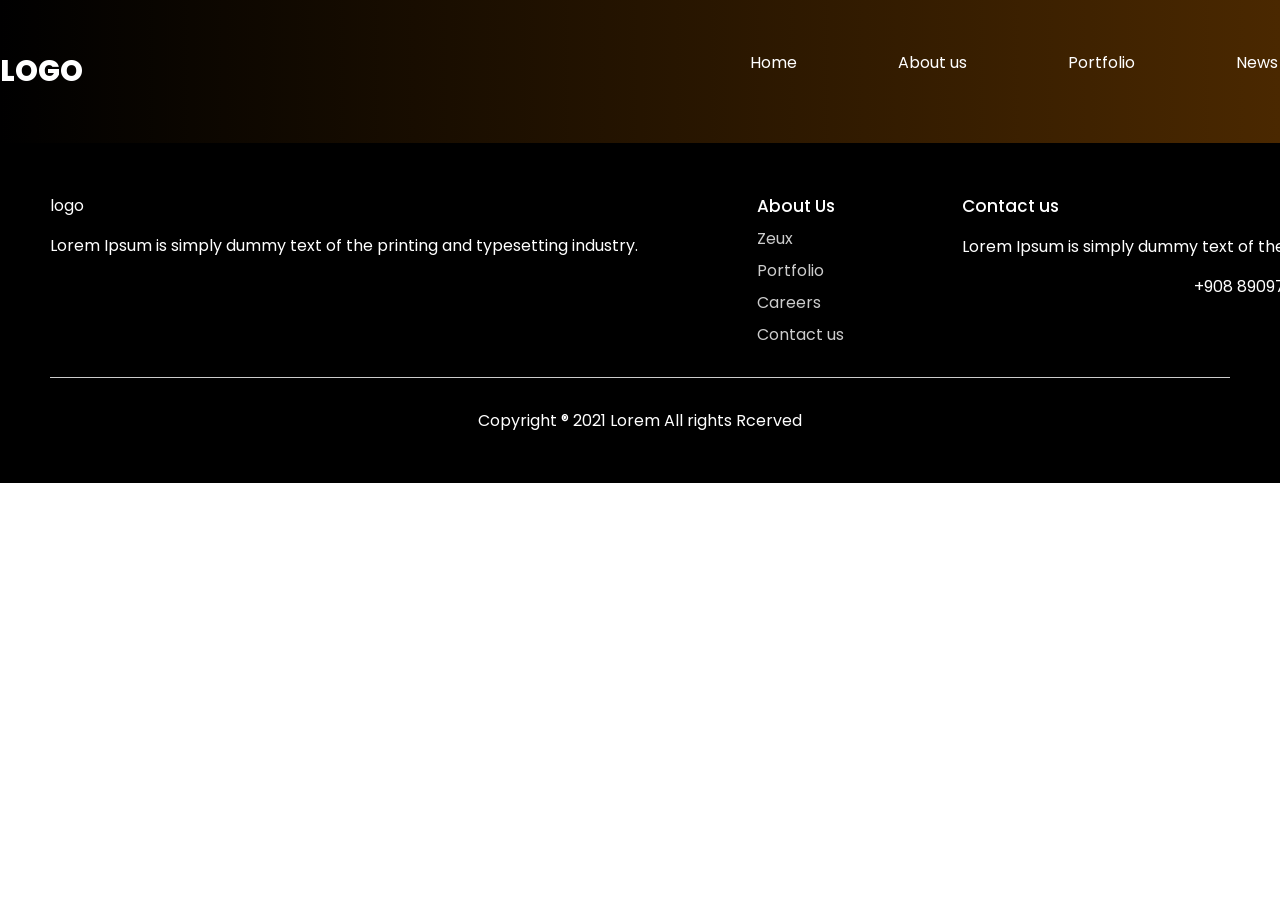
==== about.html @ 03922698 "Start a page about" ====
<!DOCTYPE html>
<html lang="en">
<head>
  <meta charset="UTF-8">
  <meta name="viewport" content="width=device-width, initial-scale=1.0">
  <title>Geme vebsite</title>
  <link rel="stylesheet" href = "main.css">
</head>
<body>
  <div class="wraper">
    <header class="container"> 
      <span class="logo">logo</span>
      <nav>
        <ul>
          <li><a href="/">Home</a></li>
          <li><a href="about.html" class="active">About us</a></li>
          <li><a href="#">Portfolio</a></li>
          <li><a href="#">News</a></li>
          <li class="button"><a href="#">Contact us</a></li>
        </ul>
      </nav>
    </header>
  <footer>
    <div class="blocks container">
      <div>
        <span class ="logo">logo</span>
        <p>Lorem Ipsum is simply dummy text of the printing and typesetting industry. </p>
      </div>
      <div>
        <h4>About Us</h4>
        <ul>
          <li>Zeux</li>
          <li>Portfolio</li>
          <li>Careers</li>
          <li>Contact us</li>
        </ul>
      </div>
      <div>
        <h4>Contact us </h4>
        <p>Lorem Ipsum is simply dummy text of the printing and typesetting industry. </p>
        <p>+908 89097 890</p>
      </div>
    </div>
    <hr>
    <p>Copyright ® 2021 Lorem All rights Rcerved</p>
  </footer>
</body>
</html>
---- main.css ----
@import url('https://fonts.googleapis.com/css2?family=Oi&family=Poppins:wght@400;500;600;700;800&display=swap');

* {
  margin: 0;
  padding: 0;
}
body {
  font-family: "Poppins", sans-serif;
  font-weight: 400;
  color: #fff;
  font-size: 16px;
}
a {
  text-decoration: none;
}
img {
  max-width: 100%;
}
.wraper {
  background: linear-gradient(90deg,rgba(0, 0, 0, 1) 0%, rgba(74, 40, 0, 1) 100%);
  width : 100%;
}
.container {
  width: 1500px;
  margin: auto;
}
header {
  padding : 50px 0;
}
header .logo {
  text-transform: uppercase;
  font-size: 29px;
  font-weight: 800;

}
header nav {
  float: right;
  width: 50%;

}
header nav ul {
  list-style: none;
  display: flex;
  justify-content: space-between;
  z-index: 2;
  position: relative;
}

header nav ul li {
  display: inline-block; 
}
header nav ul li a {
  color: #fff;
}
header nav ul li:not(.active):not(.button) a:hover {
  border-bottom: 5px solid #DC7000;
}
header nav ul li.button a, .email .block button {
  background: #FA9021;
  padding: 9px 17px;
  border-radius: 5px;
  transition: all 500ms ease;
}
header nav ul li.button a:hover, .email .block button:hover {
  background: #ab5800;
}
header nav ul li.active::after {
  content: "";
  display: block;
  width: 40px;
  height: 5px;
  background: #DC7000;
  border-radius: 10px;
  position: relative;
  top: 10px;
  left: -15px;
}
.hero {
  padding-bottom: 100px;
  position: relative;
}
.hero--info {
  width: 530px;
  padding-top: 70px;
}
.hero--info h2 {
  color: #E87D0E;
  font-size: 20px;
  font-weight: 600;
}
.hero--info h1 {
  font-size: 50px;
  font-weight: 600;
}
.hero--info p {
  font-weight: 500;
  line-height: 170%;
  margin: 30px 0;
}
.hero--info button {
  background: #FA9021;
  color: #fff;
  border-radius: 50px;
  padding: 15px 30px;
  border: 0;
  transition: all 500ms ease;
  font-size: 16px;
}
.hero--info button:hover {
  cursor: pointer;
  transform: scale(1.1);
}
.hero img {
  position: absolute;
  top: -150px;
  right: -100px; 
}

/*  game   */

.trending {
  padding-top: 50px;
}

.trending h3 {
  font-weight: 600;
  font-size: 31px;
}

.trending .see-all {
  color: #fff;
  padding: 13px 25px;
  border-radius: 5px;
  background: #25211D;
  float: right;
  display: block;
  transition: all 500ms ease;
}

.trending .see-all:hover{
  transform: scale(1.1);
}

.trending .games {
  display: flex;
  justify-content: space-between;
  width: 100%;
  padding: 50px 0;
}

.trending .games span {
  display: block;
  text-align: center;
  margin: 12px;
}
.trending .games span img {
  position: relative;
  top: 5px;
  margin-right: 7px;
}

.big-text {
  padding: 50px 0;
  font-size: 35px;
  font-weight: 600px;
  width: 800px;
  text-align: center;
}

.banner {
  padding: 80px 0;
}

.banner h3 {
  font-weight: 600px;
  font-size: 30px;
  margin-bottom: 30px;
}

.banner p {
  line-height: 170%;
  margin-bottom: 30px;
  width: 550px;
}

.banner img {
  margin-bottom: 30px;
  width: 100%;
}

/* next section */

.features {
  background: url("img/Group\ 1321.png") no-repeat center center fixed;
  background-size: cover;
  padding: 80px 0;
}

.features h3, 
.features p {
  margin-bottom: 20px;
  text-align: center;
  max-width: 800px;
  margin-left: auto;
  margin-right: auto;
}
.features h3 {
  font-size: 30px;
}

.features .info {
  display: flex;
  justify-content: center;
  flex-wrap: wrap;

}

.features .info .block {
  text-align: center;
  width: 20%;
  margin: 30px 2%;
}

.features .info .block img {
  margin-bottom: 15px;
}

/* projects sections */

.projects {
  padding: 100px 0;
}

.projects h3 {
  font-size: 30;
  text-align: center;
}

.projects p {
  margin: 40px 0;
  text-align: center;
}

.projects .images {
  display: flex;
  justify-content: space-evenly;
  margin-bottom: 25px;
}
.projects .see-all{
  color: #fff;
  padding: 13px 25px;
  border-radius: 5px;
  background: #25211D;
  float: none;
  display: block;
  transition: all 500ms ease;
  width: 70px;
  text-align: center;
  margin: 0 auto;
}

.projects .see-all:hover {
  transform: scale(1.1);
}

/*   email sect */

.email {
  padding-bottom: 120px;
}


.email h3{
  margin-top: 60px;
  font-size: 30px;
}

.email .block {
  background: #1C140F;
  margin-top: 30px;
  border-radius: 10px;
  padding: 40px 3%;
  width: 94%;
  display: flex;
  justify-content: space-between;
  align-items: center;
}

.email .block h4 {
  font-size: 30px;
  font-weight: 500;
}

.email .block p {
  width: 500px;
}

.email .block input {
  background: #fff;
  outline: none;
  border-radius: 5px;
  width: 380px;
  border: 0;
  font-family: "Poppins", sans-serif;
  padding: 20px 30px;
  position: relative;
  right: -110px;
  z-index: 1;
  padding-right: 120px;
}

.email .block input::placeholder {
  color: #898989;
}

.email .block button {
  cursor: pointer;
  border: 0;
  padding: 13px 17px;
  position: relative;
  z-index: 2;
  color: #fff;
}

/* Footeer  */

footer {
  background: #000;
  padding: 50px;
}

footer .blocks {
  display: flex;
  justify-content: space-between;
}

footer .blocks p {
  margin: 300px;
  margin: 15px 0;
}

footer .blocks h4 {
  font-weight: 500;
  font-size: 17px;

}

footer .blocks ul {
  list-style: none;
}

footer .blocks ul li {
  margin-top: 7px;
  opacity: 0.8;
}

footer hr {
  margin: 30px 0;
  border: 0;
  height: 0.6px;
  background: #ccc;
}

footer p {
  text-align: center;
}
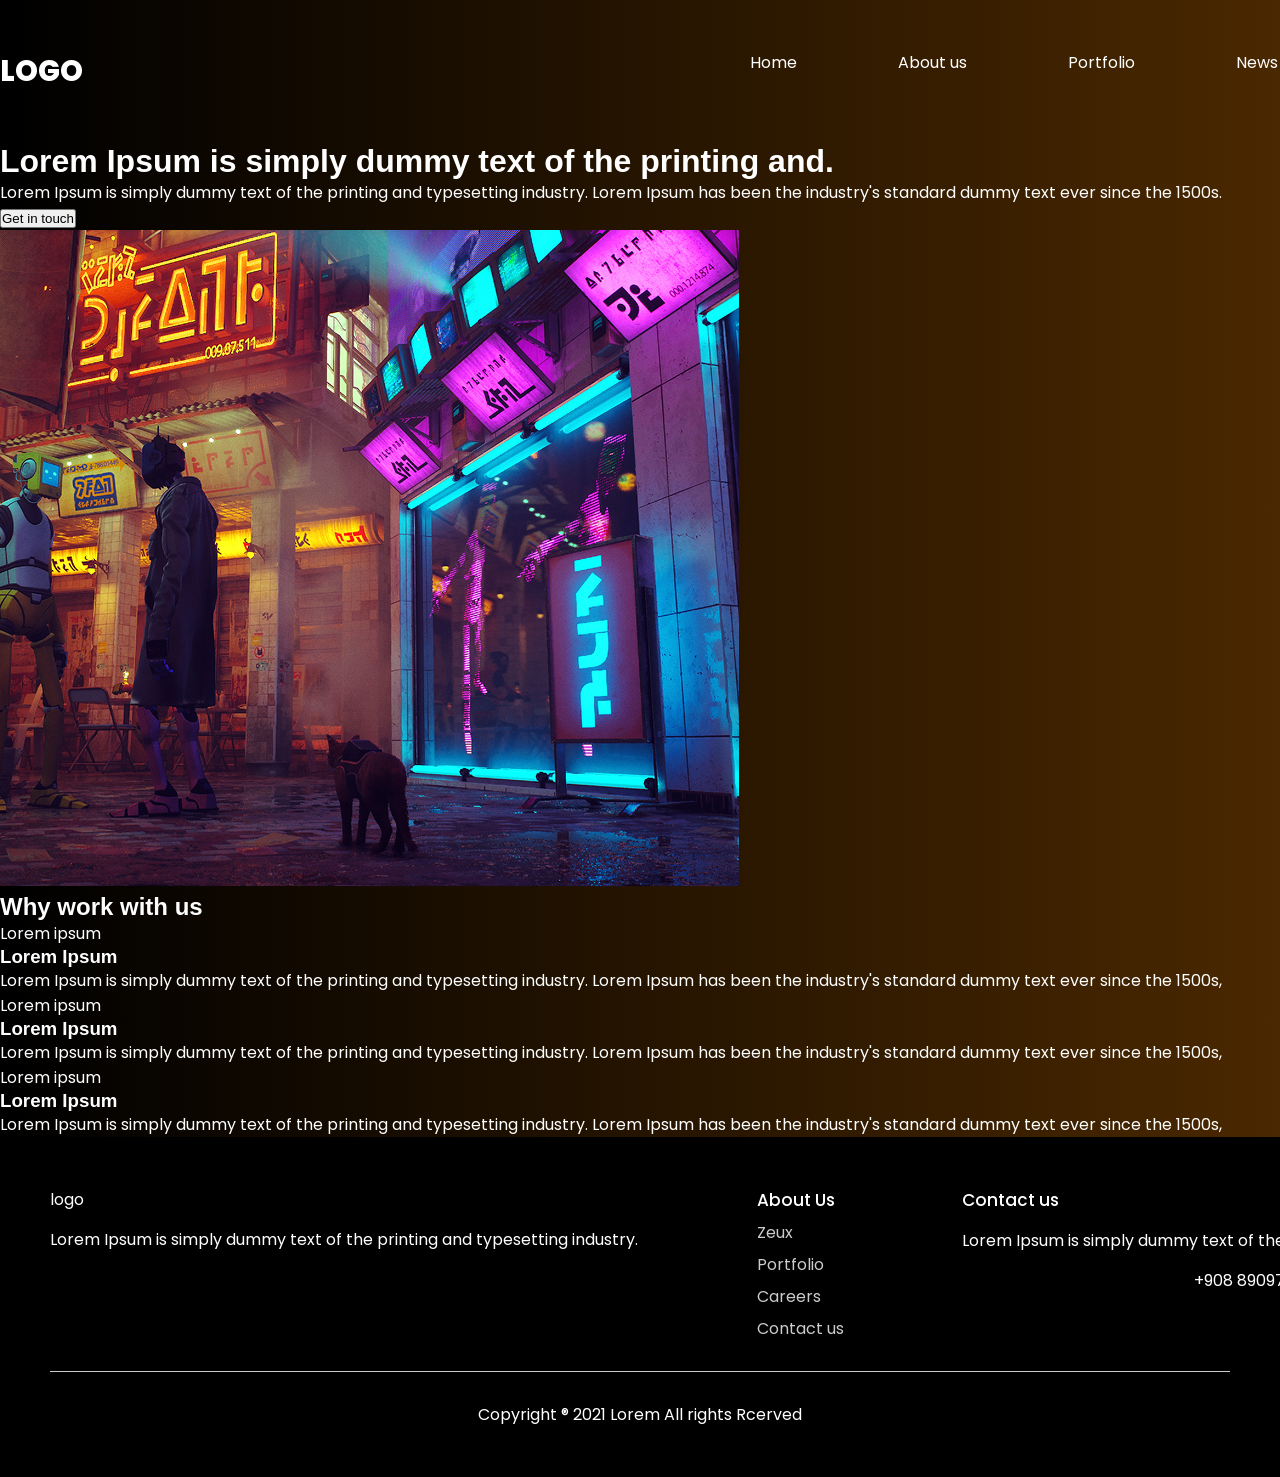
==== commit 0cc72638: "add few new sections" ====
--- a/about.html
+++ b/about.html
@@ -12,7 +12,7 @@
       <span class="logo">logo</span>
       <nav>
         <ul>
-          <li><a href="/">Home</a></li>
+          <li><a href="index.html">Home</a></li>
           <li><a href="about.html" class="active">About us</a></li>
           <li><a href="#">Portfolio</a></li>
           <li><a href="#">News</a></li>
@@ -20,6 +20,36 @@
         </ul>
       </nav>
     </header>
+    <div class="hero-about container">
+      <div class="info">
+        <h1>Lorem Ipsum is simply dummy text of the printing and.</h1>
+        <p>Lorem Ipsum is simply dummy text of the printing and typesetting industry. Lorem Ipsum has been the industry's standard dummy text ever since the 1500s.</p>
+        <button class="btn">Get in touch</button>
+      </div>
+      <img src="img/Rectangle 6.png" alt="">
+    </div>
+    <div class="container work">
+      <h2>Why work with us</h2>
+      <div class="blocks">
+        <div class="block">
+          <span class="badge purpule">Lorem ipsum</span>
+          <h3>Lorem Ipsum</h3>
+          <p>Lorem Ipsum is simply dummy text of the printing and typesetting industry. Lorem Ipsum has been the industry's standard dummy text ever since the 1500s,</p>
+        </div>
+        <div class="block">
+          <span class="badge brown">Lorem ipsum</span>
+          <h3>Lorem Ipsum</h3>
+          <p>Lorem Ipsum is simply dummy text of the printing and typesetting industry. Lorem Ipsum has been the industry's standard dummy text ever since the 1500s,</p>
+        </div>
+        <div class="block">
+          <span class="badge green">Lorem ipsum</span>
+          <h3>Lorem Ipsum</h3>
+          <p>Lorem Ipsum is simply dummy text of the printing and typesetting industry. Lorem Ipsum has been the industry's standard dummy text ever since the 1500s,</p>
+        </div>
+        
+      </div>
+    </div>
+  </div>
   <footer>
     <div class="blocks container">
       <div>
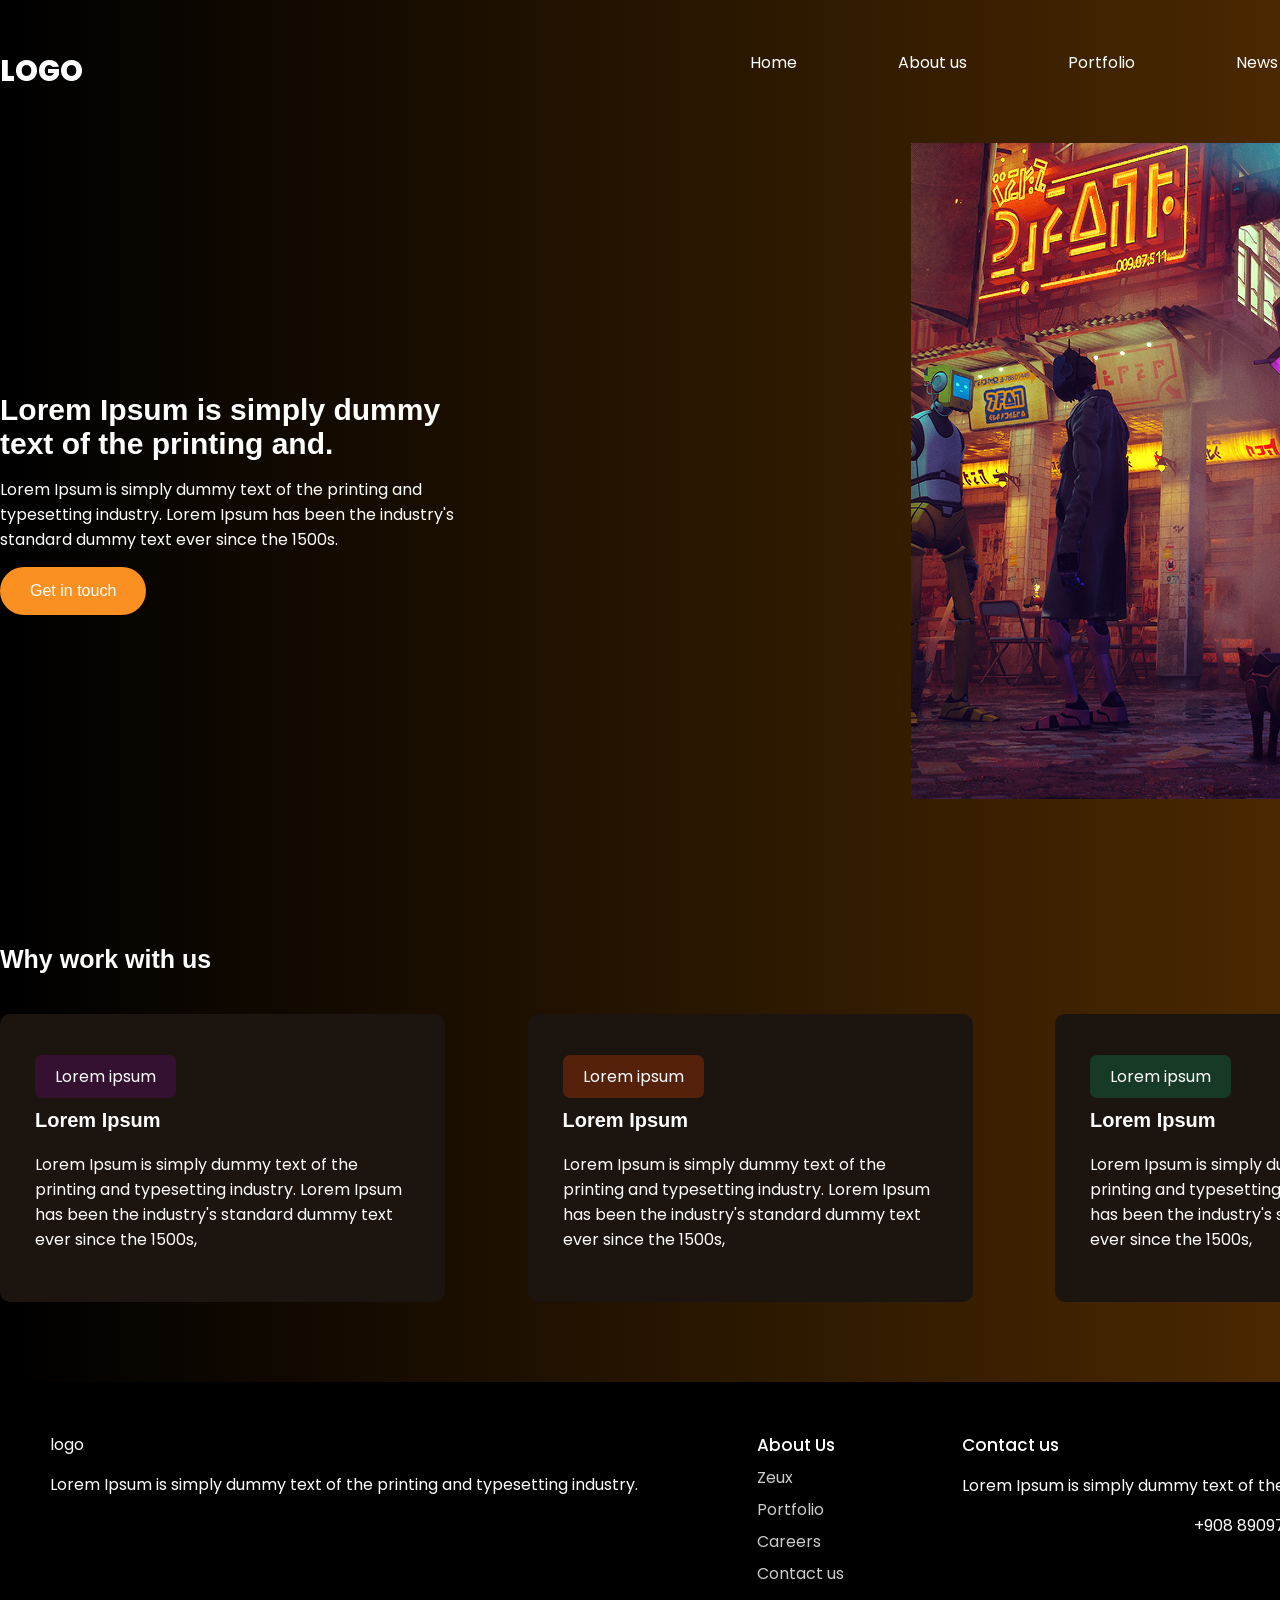
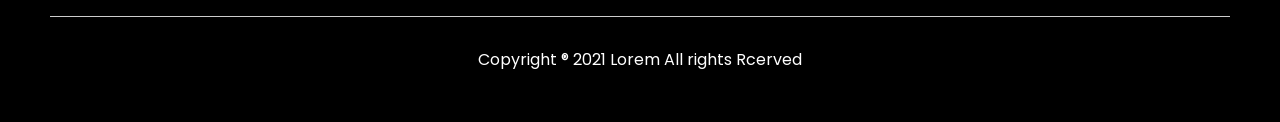
==== commit 9081e080: "some fix" ====
--- a/about.html
+++ b/about.html
@@ -16,7 +16,7 @@
           <li><a href="about.html" class="active">About us</a></li>
           <li><a href="#">Portfolio</a></li>
           <li><a href="#">News</a></li>
-          <li class="button"><a href="#">Contact us</a></li>
+          <li class="button"><a href="contacts.html">Contact us</a></li>
         </ul>
       </nav>
     </header>
--- a/main.css
+++ b/main.css
@@ -19,6 +19,7 @@
 .wraper {
   background: linear-gradient(90deg,rgba(0, 0, 0, 1) 0%, rgba(74, 40, 0, 1) 100%);
   width : 100%;
+  overflow-x: hidden;
 }
 .container {
   width: 1500px;
@@ -97,7 +98,7 @@
   line-height: 170%;
   margin: 30px 0;
 }
-.hero--info button {
+.hero--info button, .hero-about .info .btn {
   background: #FA9021;
   color: #fff;
   border-radius: 50px;
@@ -106,7 +107,7 @@
   transition: all 500ms ease;
   font-size: 16px;
 }
-.hero--info button:hover {
+.hero--info button:hover, .hero-about .info .btn:hover {
   cursor: pointer;
   transform: scale(1.1);
 }
@@ -322,6 +323,76 @@
   color: #fff;
 }
 
+/*   About page   */
+.hero-about .info {
+  width: 500px;
+  padding: 250px 0;
+}
+
+.hero-about .info h1 {
+  margin-bottom: 16px;
+  font-size: 30px;
+}
+
+.hero-about .info .btn {
+  margin-top: 15px;
+}
+
+.hero-about{
+  position: relative;
+}
+
+.hero-about img{
+  position: absolute;
+  right: -150px;
+  top: 0;
+}
+
+.work {
+  padding: 80px 0;
+}
+.work h2 {
+  font-size: 25px;
+  margin-bottom: 40px;
+}
+
+.work .blocks {
+  display: flex;
+  justify-content: space-between;
+}
+
+.work .blocks .block {
+  border-radius: 10px;
+  width: 25%;
+  padding: 50px 35px;
+  background: #1C140F;
+}
+
+.work .blocks .block h3 {
+  font-size: 20px;
+  margin: 20px 0;
+}
+
+.work .blocks .block .badge {
+  border-radius: 7px;
+  padding: 10px 20px;
+}
+
+.work .blocks .block .badge.purpule{
+  background: #b000dc2a;
+}
+
+.work .blocks .block .badge.brown{
+  background: #dc42004b;
+}
+
+.work .blocks .block .badge.green{
+  background: #00dc8b30;
+}
+
+
+
+
 /* Footeer  */
 
 footer {
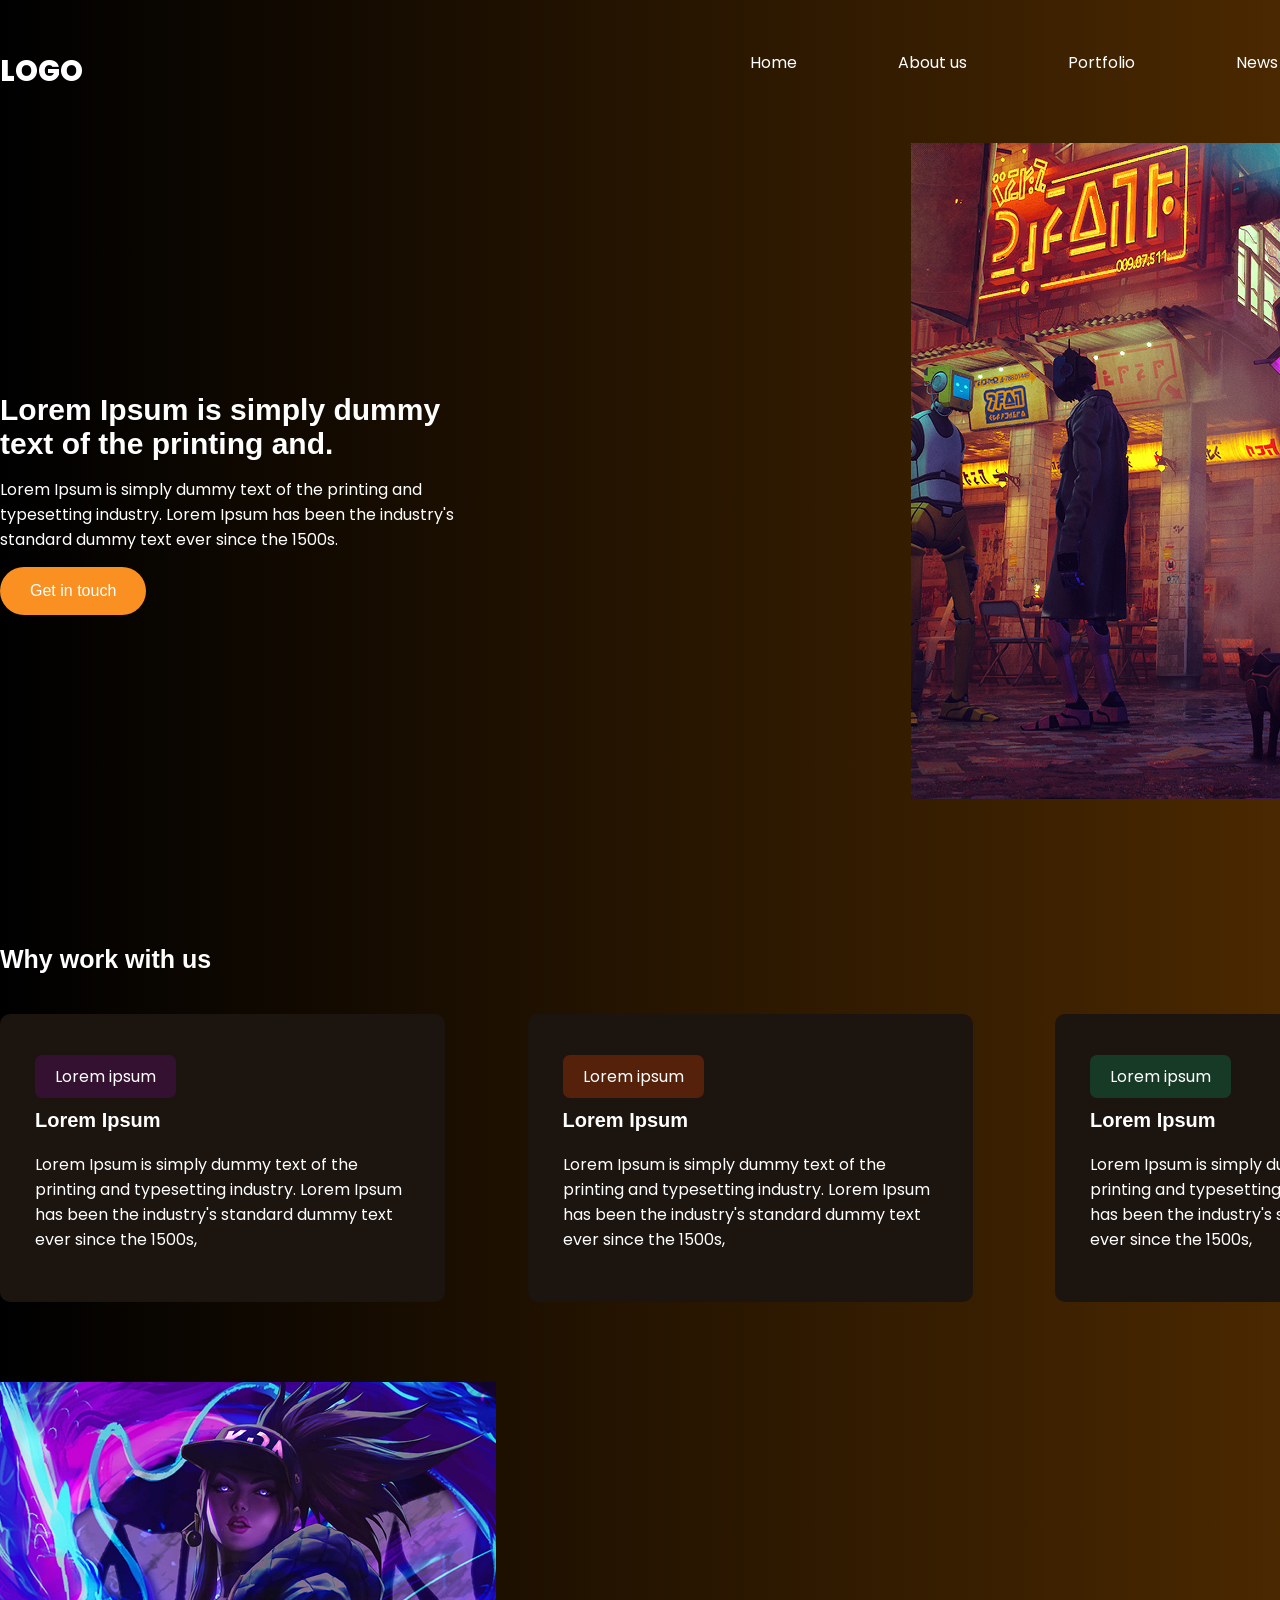
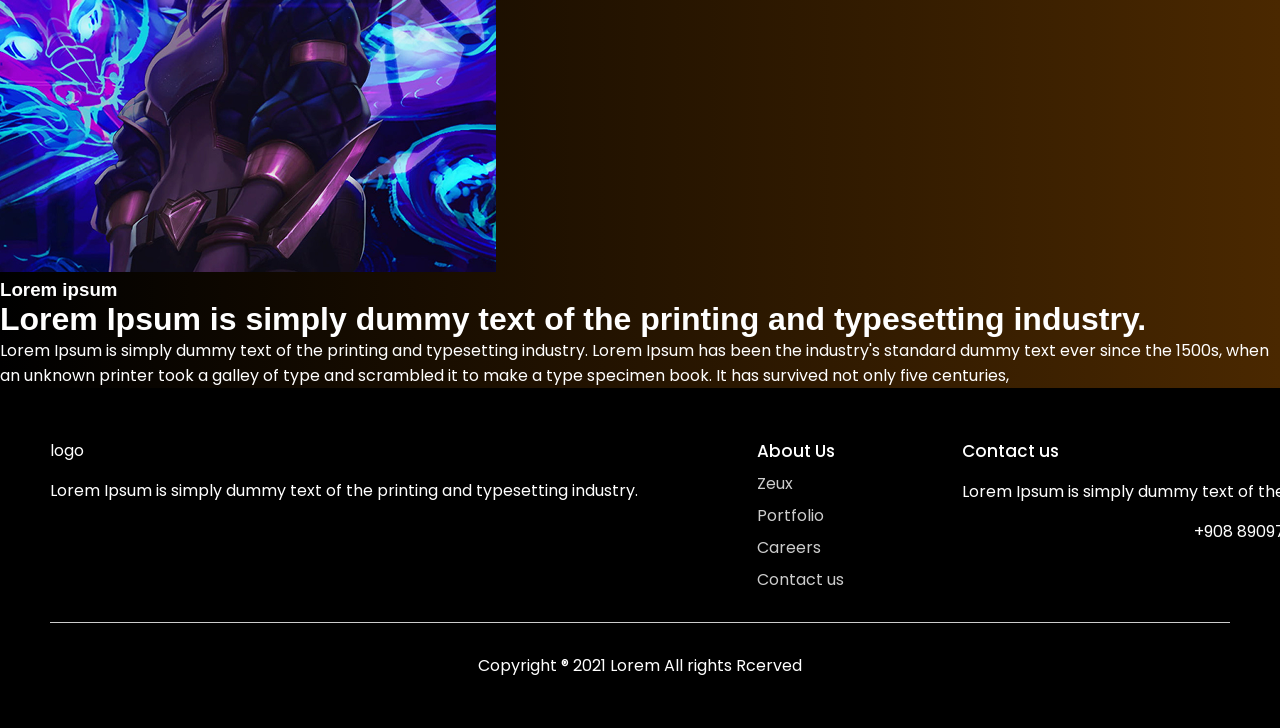
==== commit bfeabe4e: "add one block" ====
--- a/about.html
+++ b/about.html
@@ -49,6 +49,15 @@
         
       </div>
     </div>
+    
+    <div class="two_blocks">
+      <img src="img/Rectangle 25.png" alt="">
+      <div class="text">
+        <h3>Lorem ipsum</h3>
+        <h1>Lorem Ipsum is simply dummy text of the printing and typesetting industry. </h1>
+        <p>Lorem Ipsum is simply dummy text of the printing and typesetting industry. Lorem Ipsum has been the industry's standard dummy text ever since the 1500s, when an unknown printer took a galley of type and scrambled it to make a type specimen book. It has survived not only five centuries,</p>
+      </div>
+    </div>
   </div>
   <footer>
     <div class="blocks container">
--- a/main.css
+++ b/main.css
@@ -9,6 +9,7 @@
   font-weight: 400;
   color: #fff;
   font-size: 16px;
+  background: black;
 }
 a {
   text-decoration: none;
@@ -393,6 +394,115 @@
 
 
 
+
+
+
+
+
+
+
+
+
+/*  contacts   */
+
+.hero-contacts h1 {
+  text-align: center;
+  margin-top: 70px;
+  font-size: 30px;
+  margin-bottom: 30px;
+}
+
+.hero-contacts p {
+  text-align: center;
+}
+
+.hero-contacts img {
+  width:  70%;
+  margin: 80px 15%;
+}
+
+.feedback {
+  padding: 70px;
+  background: #1C140F;
+}
+
+.feedback h2 {
+  text-align: center;
+  font-weight: 500;
+  font-size: 30px; 
+}
+
+.feedback p {
+  text-align: center;
+  margin-top: 10px;
+}
+
+.feedback form {
+  margin: 80px auto;
+  width: 600px;
+}
+
+.feedback form .inline {
+  display: flex;
+  justify-content: space-between;
+
+}
+
+.feedback form .inline>div {
+  width: 50%;
+}
+
+.feedback form label {
+  color: #4F4F4F;
+  font-size: 14px;
+}
+
+.feedback form input,
+.feedback form textarea {
+  background: #2C2420;
+  border-radius: 10px;
+  border: 0.6px solid #CECECE;
+  display: block;
+  width: 90%;
+  padding: 15px 10px;
+  outline: none;
+  color: #FFF;
+  margin-top: 7px;
+  margin-bottom: 20px;
+}
+
+.feedback form .one-line {
+  width: 96%;
+}
+
+.feedback form textarea {
+  resize: none;
+  height: 200px;
+}
+
+.feedback form button {
+  background: #DC7000;
+  border-radius: 5px;
+  border: 0px;
+  cursor: pointer;
+  float: right;
+  color:  #FFF;
+  padding: 15px 35px;
+  transition: all 500ms ease;
+}
+
+.feedback form button:hover {
+  background: red;
+}
+
+
+
+
+
+
+
+
+
 /* Footeer  */
 
 footer {
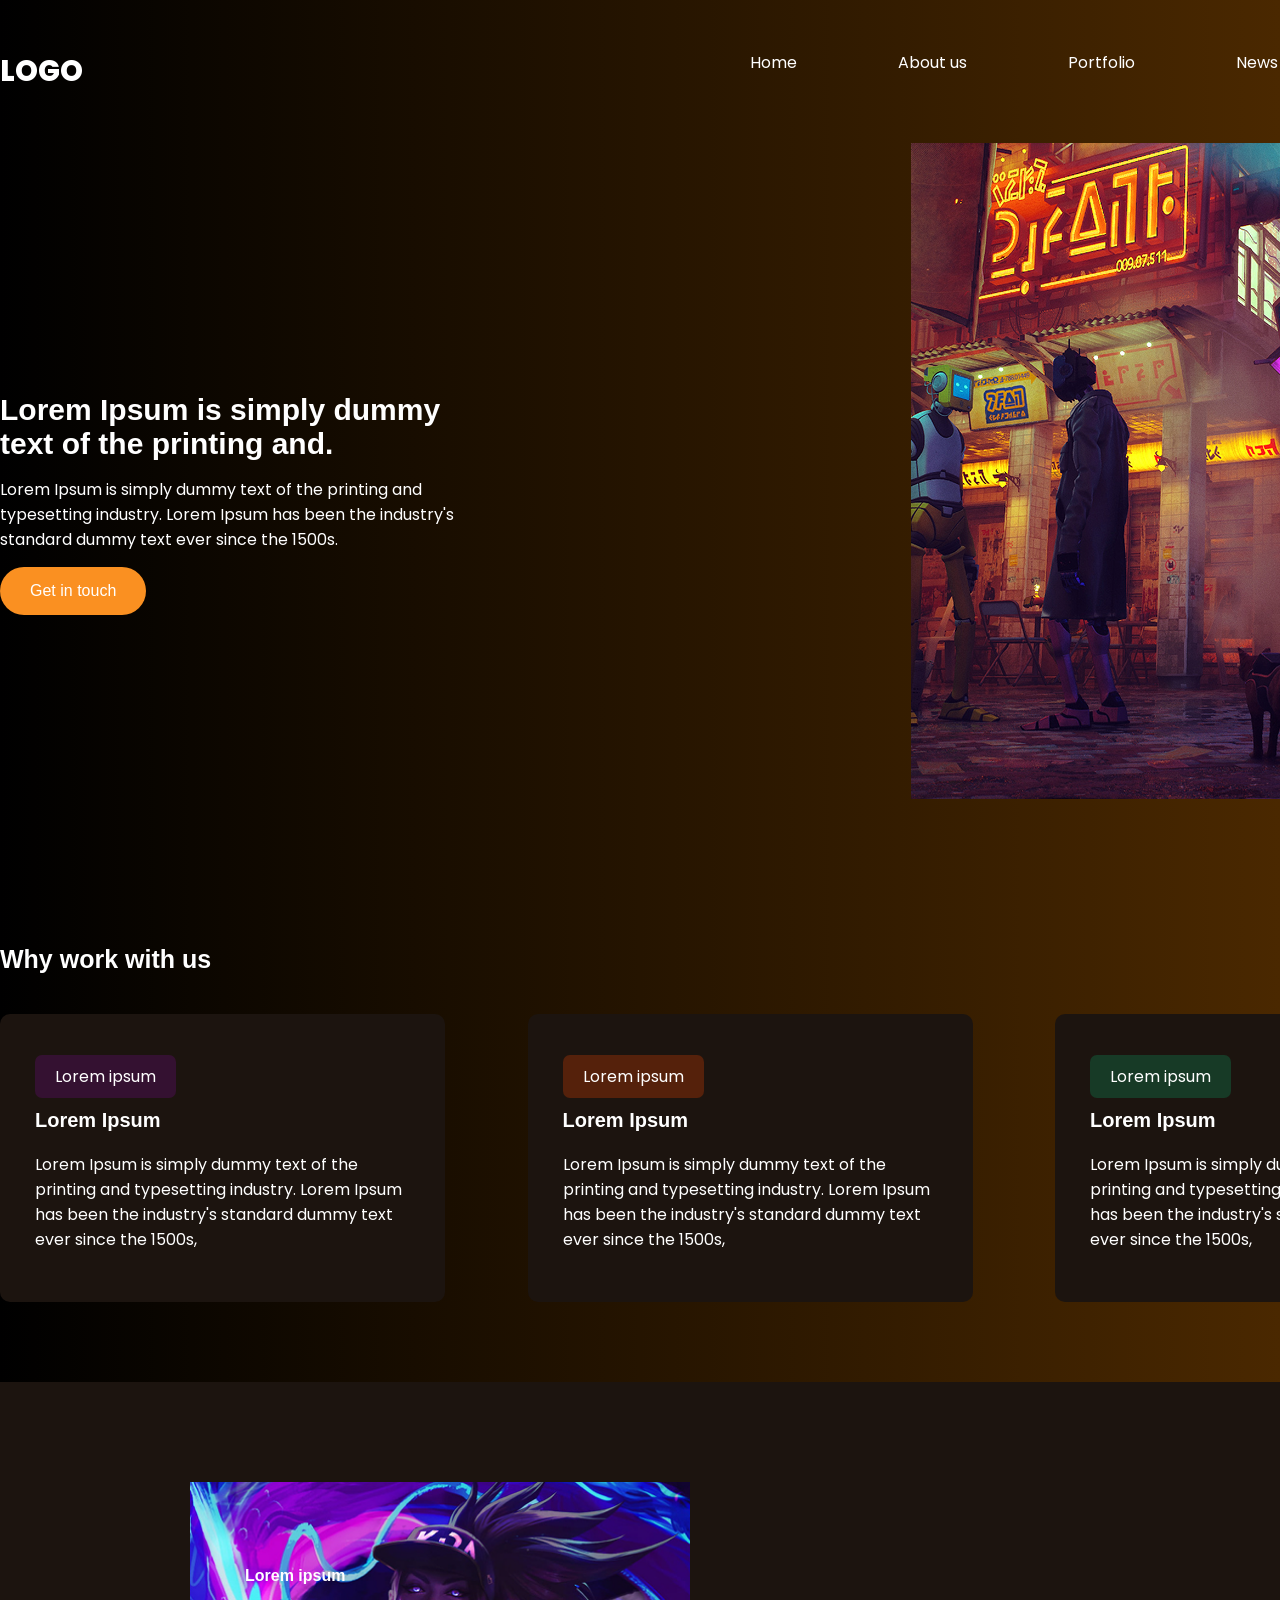
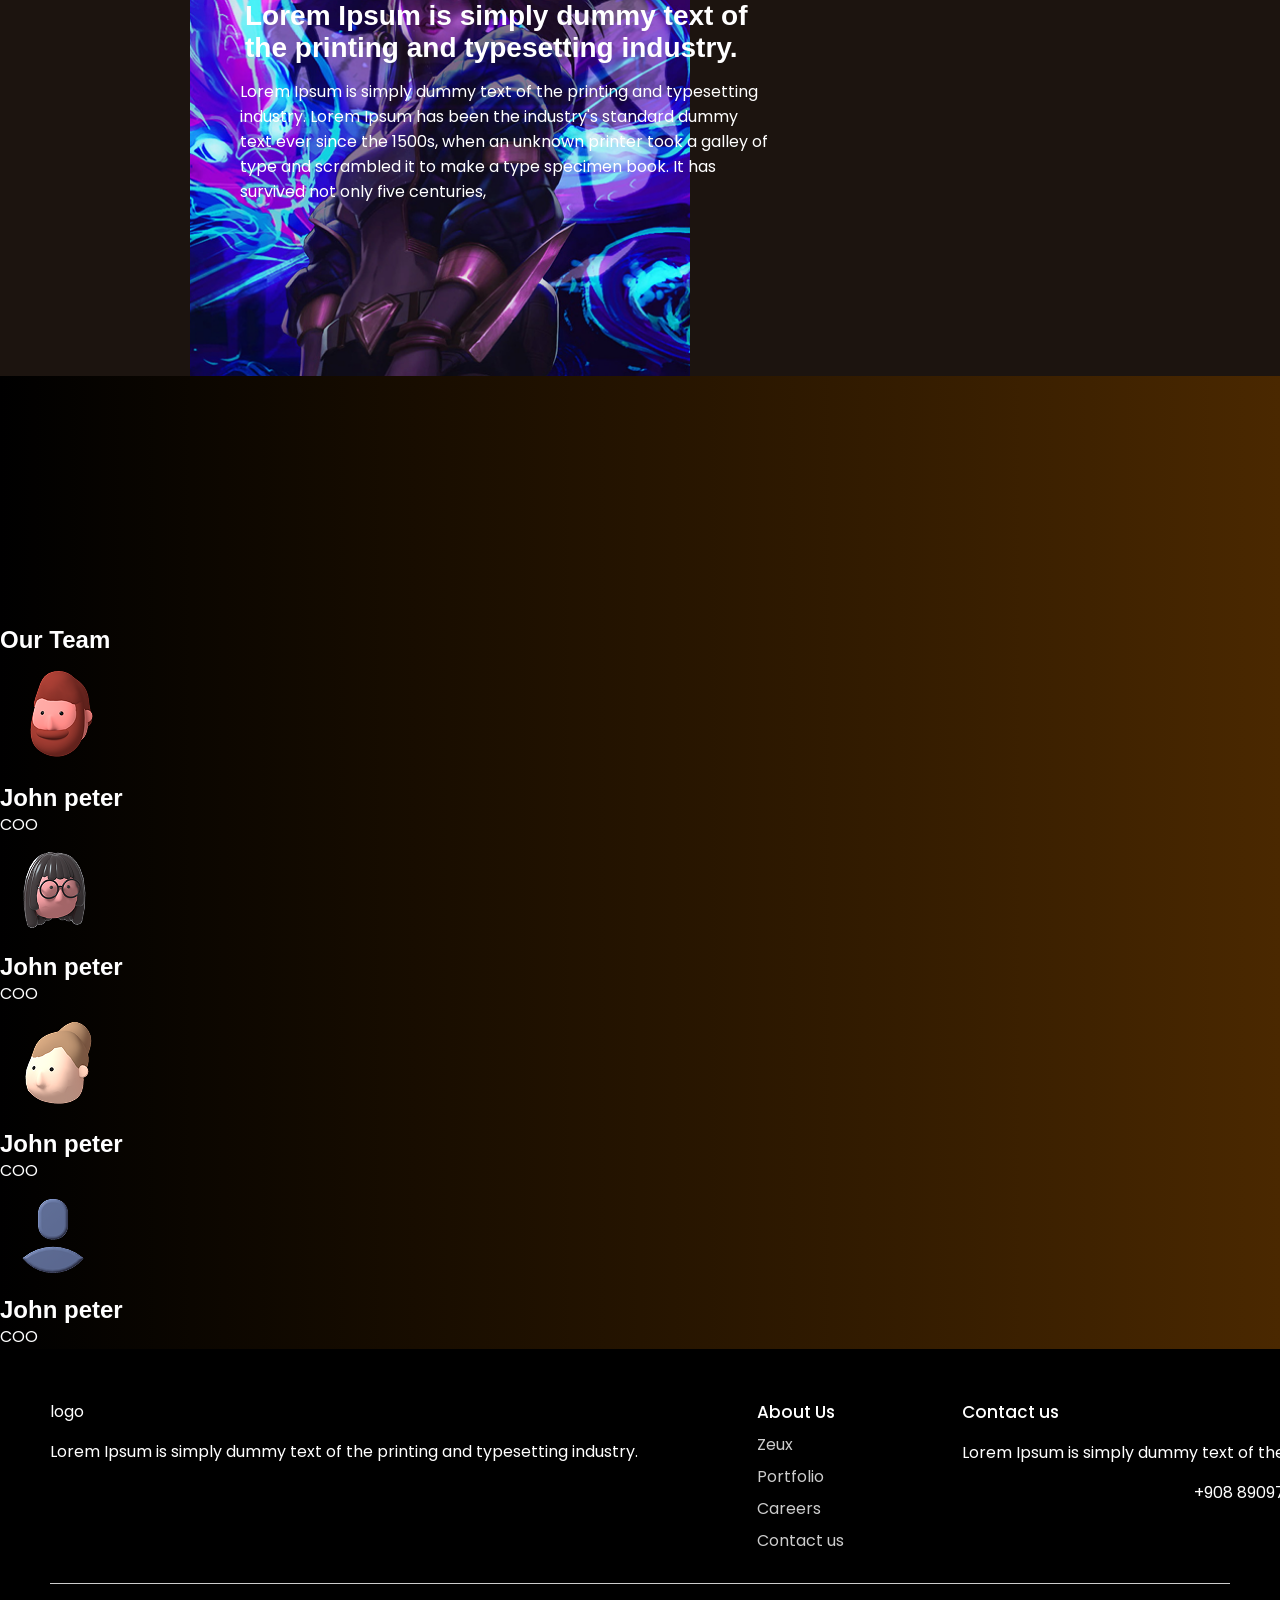
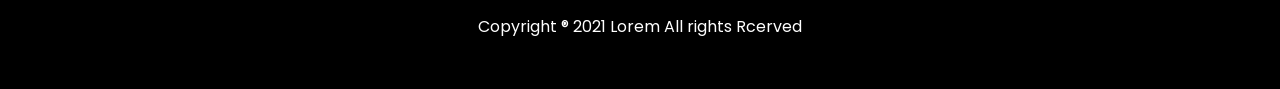
==== commit fed2b26c: "add one more section" ====
--- a/about.html
+++ b/about.html
@@ -58,6 +58,31 @@
         <p>Lorem Ipsum is simply dummy text of the printing and typesetting industry. Lorem Ipsum has been the industry's standard dummy text ever since the 1500s, when an unknown printer took a galley of type and scrambled it to make a type specimen book. It has survived not only five centuries,</p>
       </div>
     </div>
+    <div class="teams block">
+      <h2>Our Team</h2>
+      <div class="blocks">
+        <div>
+          <img src="img/Bill 1.png" alt="">
+          <h2>John peter</h2>
+          <p>COO</p>
+        </div>
+        <div>
+          <img src="img/Claudia 1.png" alt="">
+          <h2>John peter</h2>
+          <p>COO</p>
+        </div>
+        <div>
+          <img src="img/Beverly 1.png" alt="">
+          <h2>John peter</h2>
+          <p>COO</p>
+        </div>
+        <div>
+          <img src="img/Avatar 1.png" alt="">
+          <h2>John peter</h2>
+          <p>COO</p>
+        </div>
+      </div>
+    </div>
   </div>
   <footer>
     <div class="blocks container">
--- a/main.css
+++ b/main.css
@@ -325,6 +325,7 @@
 }
 
 /*   About page   */
+
 .hero-about .info {
   width: 500px;
   padding: 250px 0;
@@ -391,12 +392,42 @@
   background: #00dc8b30;
 }
 
-
-
-
-
-
-
+.wraper .two_blocks {
+  background: #1C140F;
+  display: flex;
+  margin-bottom: 250px;
+}
+
+.wraper .two_blocks .text {
+  width: 550px;  
+  margin: 170px 100px;
+  position: absolute;
+  right: 400px;
+}
+
+.two_blocks .text h3 {
+  font-size: 16px;
+  font-weight: 500px;
+  margin: 15px;
+  
+}
+
+.two_blocks .text h1 {
+  font-size: 28px;
+  font-weight: 500px;
+  margin: 15px;
+}
+
+.two_blocks .text p {
+  font-size: 16px;
+  margin: 10px;
+}
+
+.two_blocks img {
+  padding-top: 100px;
+  margin-left: 190px;
+  min-width: 500px;
+}
 
 
 
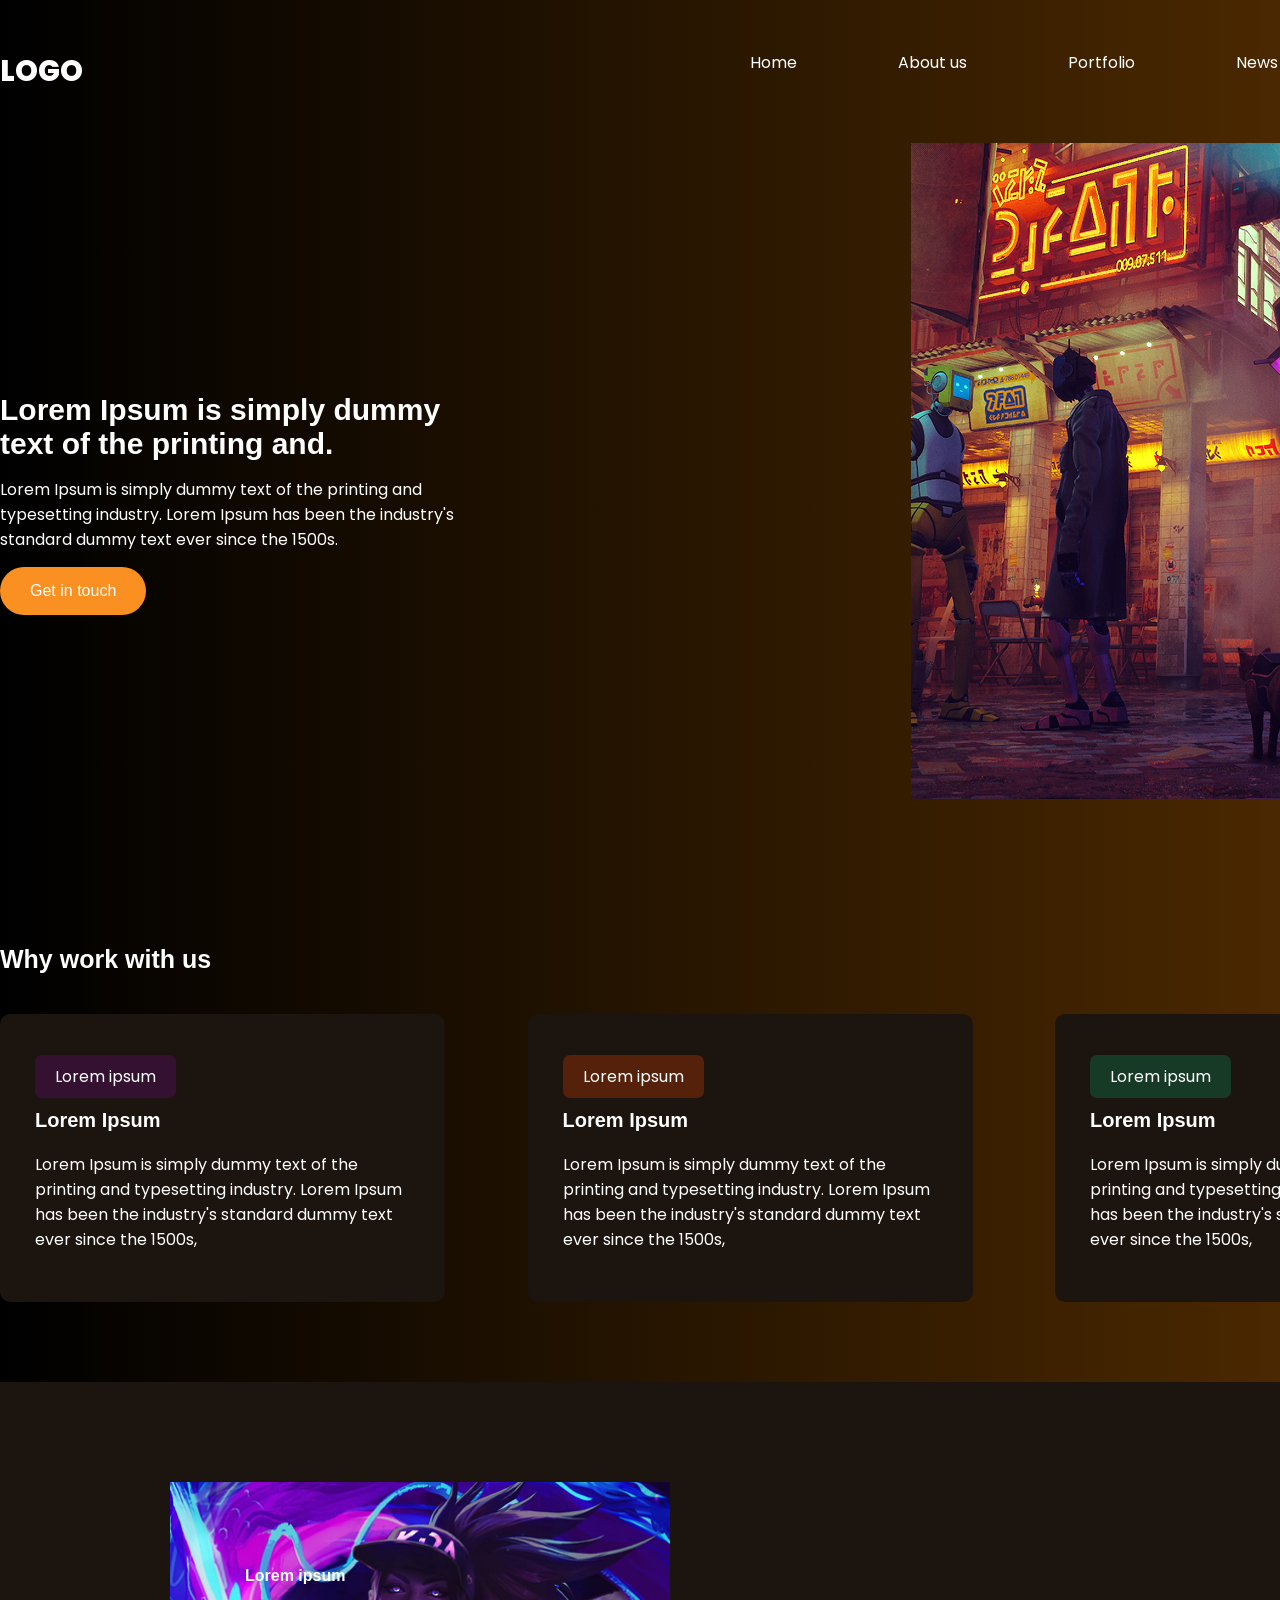
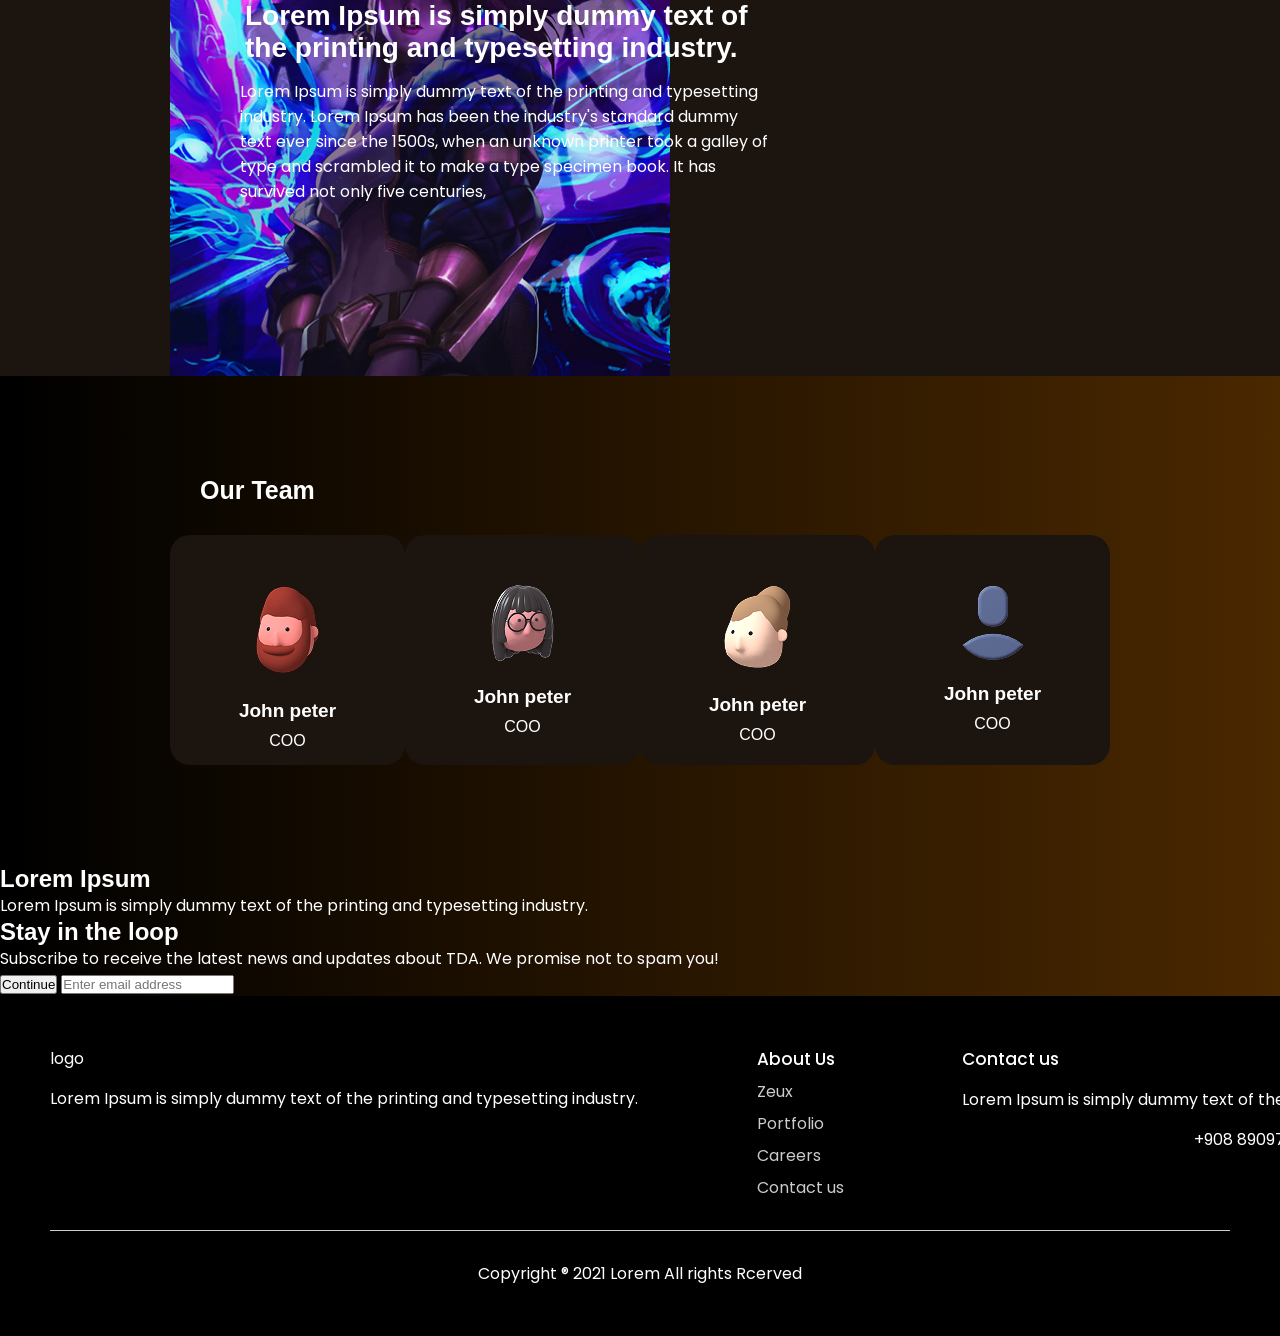
==== commit 1d5f98cb: "one more" ====
--- a/about.html
+++ b/about.html
@@ -83,6 +83,22 @@
         </div>
       </div>
     </div>
+    <div class="ender">
+      <h2>Lorem Ipsum</h2>
+      <p>Lorem Ipsum is simply dummy text of the printing and typesetting industry. </p>
+      <div class="loop">
+        <div class="text">
+          <h2>Stay in the loop</h2>
+          <p>Subscribe to receive the latest news and updates about TDA.
+  We promise not to spam you! </p>
+        </div>
+        <div>
+          <button onclick="checkEmail()" class = "btn">Continue</button>
+          <input type="email" id = "emailField" placeholder="Enter email address">
+          
+        </div>
+      </div>
+    </div>
   </div>
   <footer>
     <div class="blocks container">
--- a/main.css
+++ b/main.css
@@ -395,7 +395,7 @@
 .wraper .two_blocks {
   background: #1C140F;
   display: flex;
-  margin-bottom: 250px;
+  margin-bottom: 10px;
 }
 
 .wraper .two_blocks .text {
@@ -425,9 +425,53 @@
 
 .two_blocks img {
   padding-top: 100px;
-  margin-left: 190px;
+  margin-left: 170px;
   min-width: 500px;
 }
+
+.teams {
+  margin: 100px 170px;
+}
+
+.teams h2 {
+  font-size: 25px;
+  font-weight: 600px;
+  margin: 30px;
+}
+
+.teams .blocks {
+  display: flex;
+  justify-content: space-between;
+}
+
+.teams .blocks div {
+  border-radius: 20px;
+  background: #1C140F;
+  width: 280px;
+  text-align: center;
+  padding: 35px;
+}
+
+.teams .blocks div h2 {
+  font-size: 19px;
+  font-weight: 600px;
+}
+
+.teams .blocks div p {
+  margin: -20px;
+  font-size: 16px;
+  font-weight: lighter;
+}
+
+.teams .blocks div img {
+  margin-bottom: -30px;
+}
+
+
+
+
+
+
 
 
 
